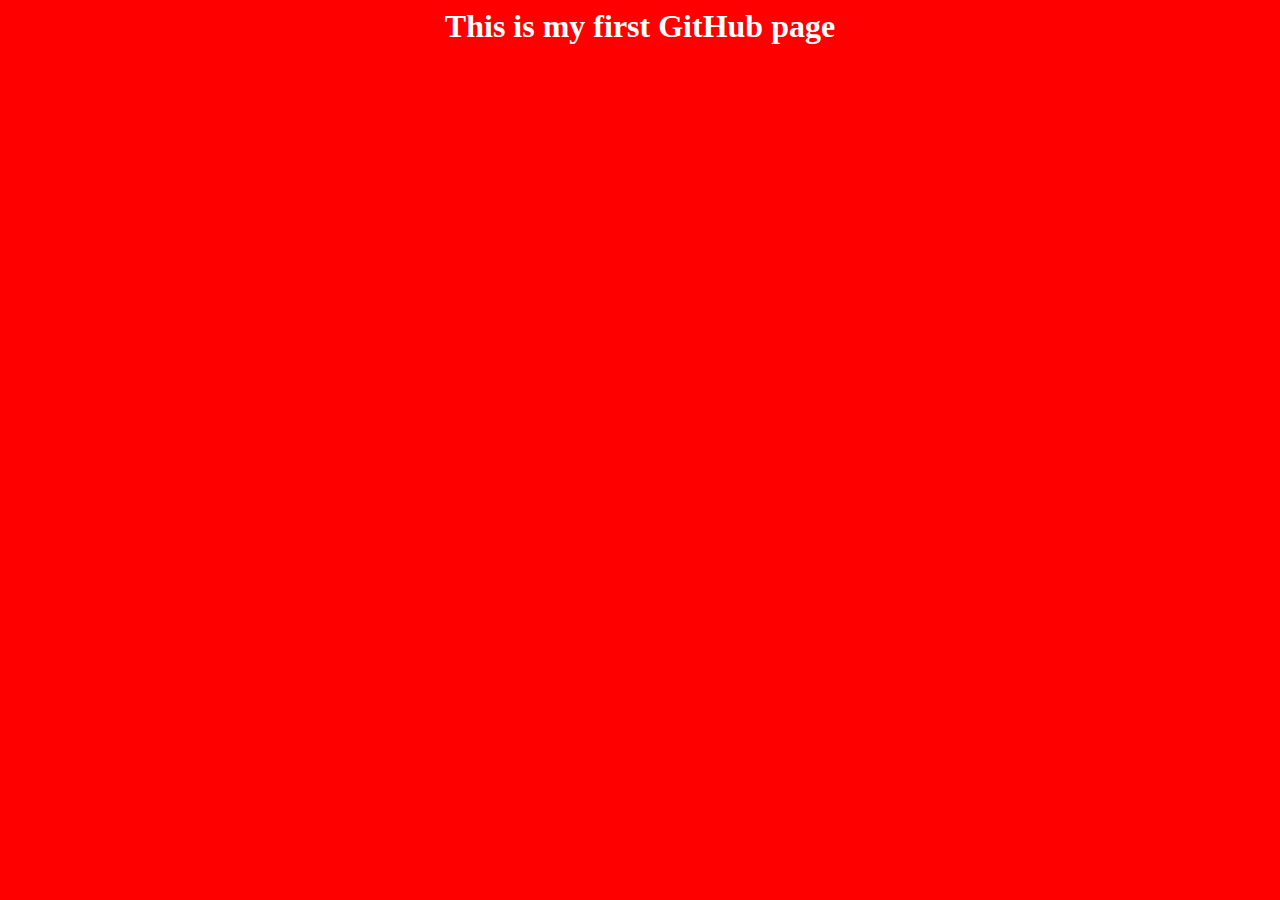
==== index.html @ 5406bd61 "Update index.html" ====
<html>
  <title>
    First Website
  </title>
  
  <body>
    <h1>This is my first GitHub page</h1>
  </body>
  
  <style>
    body {
      background-color:red;
      color:#fff;
      text-align:center; 
    }
    
</html>
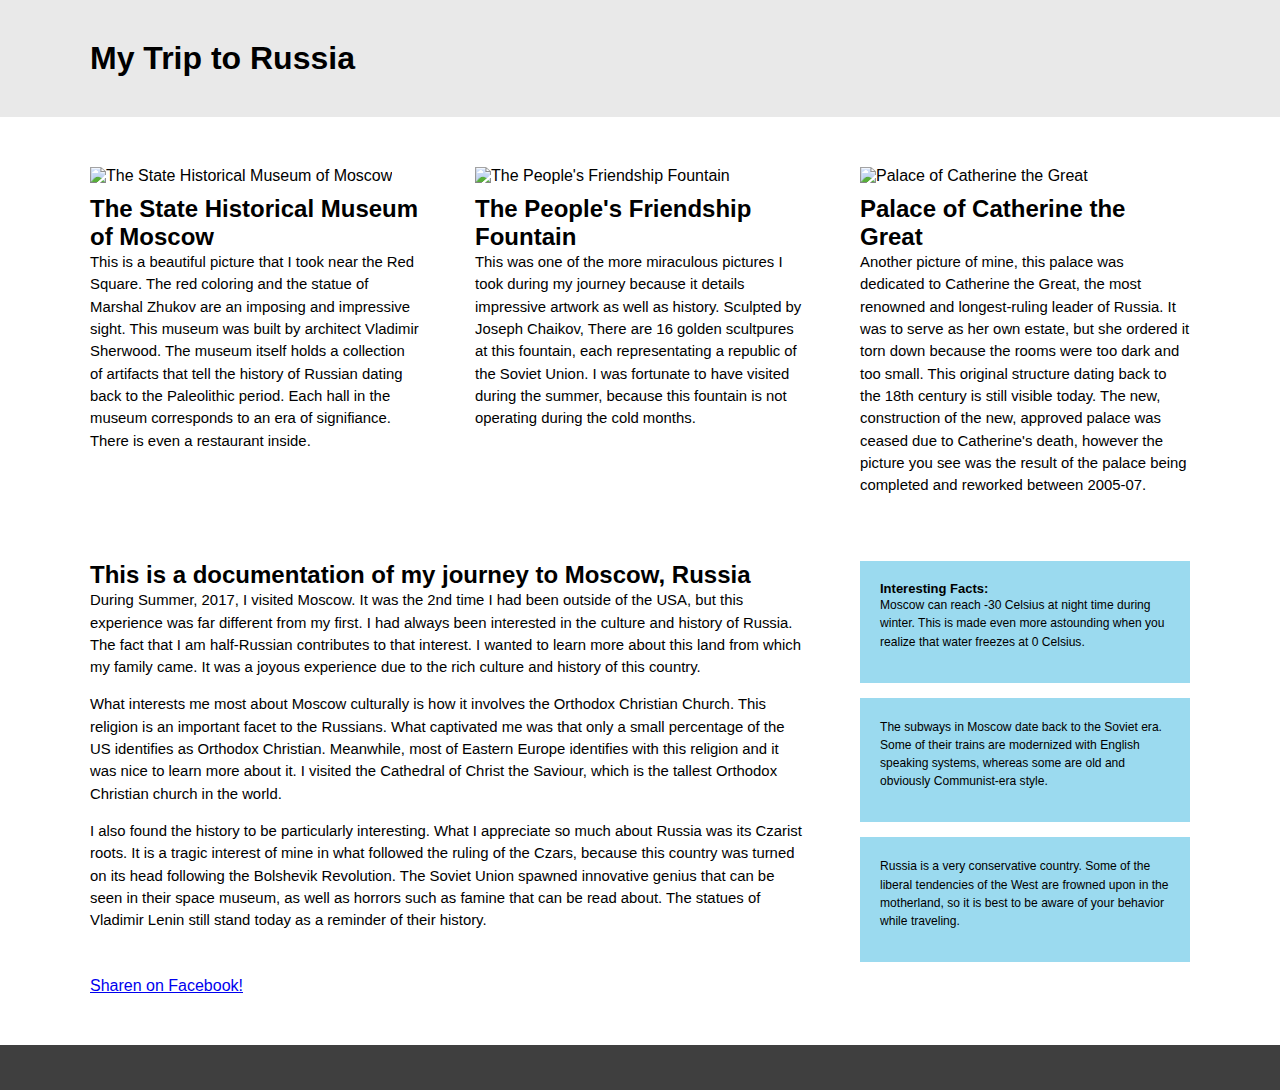
==== commit c76cd215: "wrap up" ====
--- a/index.html
+++ b/index.html
@@ -1,18 +1,130 @@
+<!doctype html>
+<html lang="en">
+<head>
+	<meta charset="utf-8">
+	<meta http-equiv="X-UA-Compatible" content="IE=edge,chrome=1">
+	
+	<title>Travels</title>
+	
+	<meta name="viewport" content="width=device-width">
+	
+	<!-- css -->
+	<link rel="stylesheet" href="css/main.css">
+	<link rel="stylesheet" href="css/responsive.css" media="screen and (max-width: 900px)">
+	<link rel="stylesheet" href="css/normalize.css">
+	
+</head>
+<body>
+	<div id="fb-root"></div>
+	<script>(function(d, s, id) {
+		var js, fjs = d.getElementsByTagName(s)[0];
+		if (d.getElementById(id)) return;
+		js = d.createElement(s); js.id = id;
+		js.src = "//connect.facebook.net/en_US/sdk.js#xfbml=1&version=v2.8";
+		fjs.parentNode.insertBefore(js, fjs);
+	}(document, 'script', 'facebook-jssdk'));</script>
 
-<html>
-  <title>
-    First Website
-  </title>
-  
-  <body>
-    <h1>This is my first GitHub page</h1>
-  </body>
-  
-  <style>
-    body {
-      background-color:red;
-      color:#fff;
-      text-align:center; 
-    }
-    
-</html>
+	<!-- header -->
+	<div class="header"><div class="section-inner">
+		<h1>My Trip to Russia</h1>
+	</div></div><!--/header-->
+	
+	
+	
+	<!-- nav -->
+	<div class="nav"><div class="section-inner">
+		<ul class="clearfix">
+		<div class="fb-share-button" 
+		data-href="http://www.your-domain.com/your-page.html" 
+		data-layout="button_count">
+	</div>
+		</ul>
+	</div></div><!--/nav-->
+	
+	<!-- body-content -->
+	<div class="body-content"><div class="section-inner">
+		
+		<!-- thirds -->
+		<div class="thirds clearfix">
+			
+			<!-- one-third -->
+			<div class="one-third mobile-collapse">
+				<img src="images/1.jpg" alt="The State Historical Museum of Moscow" />
+				<h2>The State Historical Museum of Moscow</h2>
+				<p>This is a beautiful picture that I took near the Red Square. The red coloring and the statue of Marshal Zhukov are an imposing and impressive sight. This museum was built by architect Vladimir Sherwood. The museum itself holds a collection of artifacts that tell the history of Russian dating back to the Paleolithic period.  Each hall in the museum corresponds to an era of signifiance. There is even a restaurant inside.</p>
+			</div><!--/one-third-->
+			
+			<!-- one-third -->
+			<div class="one-third one-third-second mobile-collapse">
+				<img src="images/2.jpg" alt="The People's Friendship Fountain" />
+				<h2>The People's Friendship Fountain</h2>
+				<p>This was one of the more miraculous pictures I took during my journey because it details impressive artwork as well as history. Sculpted by Joseph Chaikov, There are 16 golden scultpures at this fountain, each representating a republic of the Soviet Union. I was fortunate to have visited during the summer, because this fountain is not operating during the cold months. </p>
+			</div><!--/one-third-->
+			
+			<!-- one-third -->
+			<div class="one-third one-third-last mobile-collapse">
+				<img src="images/3.jpg" alt="Palace of Catherine the Great" />
+				<h2>Palace of Catherine the Great</h2>
+				<p>Another picture of mine, this palace was dedicated to Catherine the Great, the most renowned and longest-ruling leader of Russia. It was to serve as her own estate, but she ordered it torn down because the rooms were too dark and too small. This original structure dating back to the 18th century is still visible today. The new, construction of the new, approved palace was ceased due to Catherine's death, however the picture you see was the result of the palace being completed and reworked between 2005-07.</p>
+			</div><!--/one-third-->
+			
+		</div><!--/thirds-->
+		
+		<!-- two-columns -->
+		<div class="two-columns clearfix">
+			
+			<!-- main -->
+			<div class="main mobile-collapse">
+				
+				<h2>This is a documentation of my journey to Moscow, Russia</h2>
+				
+				<p>During Summer, 2017, I visited Moscow. It was the 2nd time I had been outside of the USA, but this experience was far different from my first. I had always been interested in the culture and history of Russia. The fact that I am half-Russian contributes to that interest. I wanted to learn more about this land from which my family came. It was a joyous experience due to the rich culture and history of this country.</p>
+				
+				<p>What interests me most about Moscow culturally is how it involves the Orthodox Christian Church. This religion is an important facet to the Russians. What captivated me was that only a small percentage of the US identifies as Orthodox Christian. Meanwhile, most of Eastern Europe identifies with this religion and it was nice to learn more about it. I visited the Cathedral of Christ the Saviour, which is the tallest Orthodox Christian church in the world. </p>
+				
+				<p>I also found the history to be particularly interesting. What I appreciate so much about Russia was its Czarist roots. It is a tragic interest of mine in what followed the ruling of the Czars, because this country was turned on its head following the Bolshevik Revolution. The Soviet Union spawned innovative genius that can be seen in their space museum, as well as horrors such as famine that can be read about. The statues of Vladimir Lenin still stand today as a reminder of their history. </p>
+				
+			</div><!--/main-->
+			
+			<!-- side -->
+			<div class="side mobile-collapse">
+				
+				<!-- info-box -->
+				<div class="info-box-a">
+					<h4>Interesting Facts:</h4>
+					<p>Moscow can reach -30 Celsius at night time during winter. This is made even more astounding when you realize that water freezes at 0 Celsius.</p>
+				</div><!--/info-box-->
+				
+				<!-- info-box -->
+				<div class="info-box-b hide-mobile">
+					<h4></h4>
+					<p>The subways in Moscow date back to the Soviet era. Some of their trains are modernized with English speaking systems, whereas some are old and obviously Communist-era style.</p>
+				</div><!--/info-box-->
+				
+				<!-- info-box -->
+				<div class="info-box-b hide-mobile">
+					<h4></h4>
+					<p>Russia is a very conservative country. Some of the liberal tendencies of the West are frowned upon in the motherland, so it is best to be aware of your behavior while traveling.</p>
+				</div><!--/info-box-->
+				
+			</div><!--/side-->
+			
+		</div><!--/two-columns-->
+		<div class="fb-share-button" data-href="https://chroze.github.io/cse322/" data-layout="box_count" data-size="small" data-mobile-iframe="true"><a class="fb-xfbml-parse-ignore" target="_blank" href="https://www.facebook.com/sharer/sharer.php?u=https%3A%2F%2Fchroze.github.io%2Fcse322%2F&amp;src=sdkpreparse">Sharen on Facebook!</a></div>
+		
+	</div></div><!--/body-content-->
+	
+	<!-- footer -->
+	<div class="footer"><div class="section-inner">
+		
+		<p></p>
+		
+	</div></div><!--/footer-->
+	
+	
+
+	
+	
+</body>
+
+</html>--- a/css/main.css
+++ b/css/main.css
@@ -0,0 +1,123 @@
+h1, h2, h3, h4, h5, h6, p {
+	margin: 0;
+	padding: 0;
+}
+
+p {
+	margin: 0 0 1em 0;
+	font-size: 93%;
+	line-height: 1.5em;
+}
+
+body {
+	font-family: Helvetica, Arial, sans-serif;
+	padding: 0;
+	margin: 0;
+	background-color: #3f3f3f;
+}
+
+img {
+	max-width: 100%;
+	height: auto;
+	margin: 0 0 10px 0;
+}
+
+/* Section Inner */
+div.section-inner {
+	max-width: 1100px;
+	padding: 0 25px;
+	margin: 0 auto;
+}
+
+/* Header */
+div.header {
+	background-color: #E9E9E9;
+	padding: 40px 0;
+}
+
+/* Navigation */
+div.nav {
+	background-color: #d4d4d4;
+}
+
+div.nav ul {
+	margin: 0;
+	padding: 0;
+}
+
+div.nav ul li {
+	list-style: none;
+	float: left;
+	font-size: 93%;
+}
+
+div.nav ul li a:link,
+div.nav ul li a:visited {
+	display: block;
+	padding: 10px 15px;
+	text-decoration: none;
+	color: #000;
+	border-right: 1px solid #bababa;
+}
+
+/* Body Content */
+div.body-content {
+	padding: 50px 0;
+	background-color: #FFF;
+}
+
+/* Thirds */
+div.thirds {
+	padding-bottom: 50px;
+}
+
+div.one-third {
+	width: 30%;
+	float: left;
+	margin-right: 5%;
+}
+
+div.one-third-last {
+	margin: 0;
+}
+
+/* Main Column */
+div.main {
+	width: 65%;
+	float: left;
+	margin-right: 5%;
+}
+
+/* Side Column */
+div.side {
+	width: 30%;
+	float: left;
+}
+
+/* Info Box */
+div.info-box-a {
+	background-color: #9bdaef;
+	padding: 20px;
+	font-size: 13px;
+	margin: 0 0 15px 0;
+}
+
+div.info-box-b {
+	background-color: #9bdaef;
+	padding: 20px;
+	font-size: 13px;
+	margin: 0 0 15px 0;
+}
+
+/* Footer */
+div.footer {
+	background-color: #3f3f3f;
+	color: #FFF;
+	padding: 15px 0;
+	text-align: center;
+}
+
+
+.clearfix:before, .clearfix:after { content: ""; display: table; }
+.clearfix:after { clear: both; }
+.clearfix { *zoom: 1; }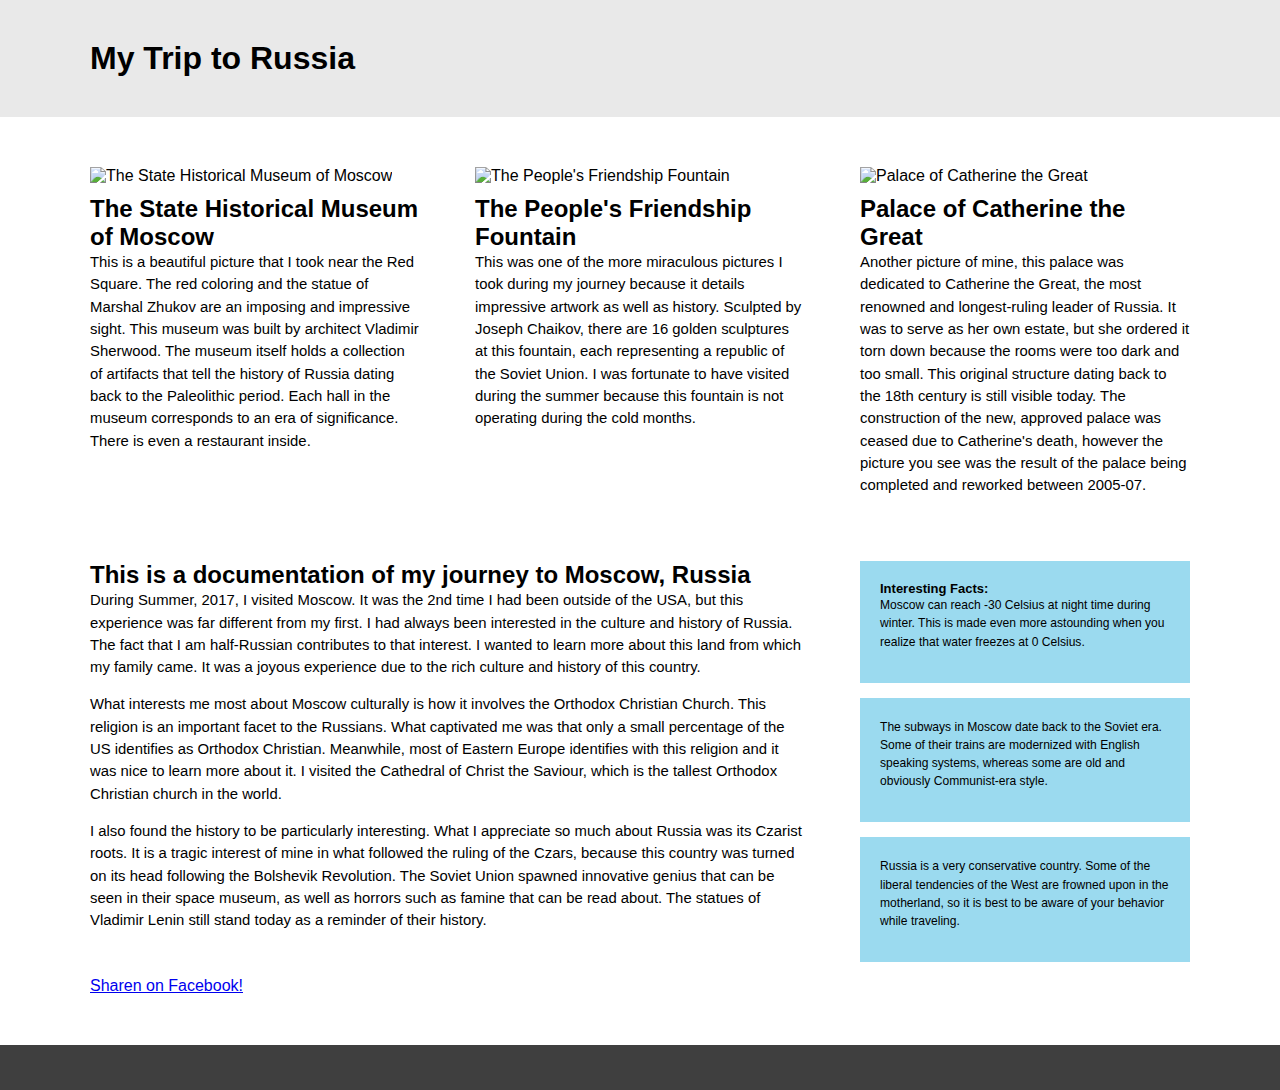
==== commit 372245cc: "Update index.html" ====
--- a/index.html
+++ b/index.html
@@ -34,10 +34,6 @@
 	<!-- nav -->
 	<div class="nav"><div class="section-inner">
 		<ul class="clearfix">
-		<div class="fb-share-button" 
-		data-href="http://www.your-domain.com/your-page.html" 
-		data-layout="button_count">
-	</div>
 		</ul>
 	</div></div><!--/nav-->
 	
@@ -49,23 +45,23 @@
 			
 			<!-- one-third -->
 			<div class="one-third mobile-collapse">
-				<img src="images/1.jpg" alt="The State Historical Museum of Moscow" />
+				<img src="images/1.JPG" alt="The State Historical Museum of Moscow" />
 				<h2>The State Historical Museum of Moscow</h2>
-				<p>This is a beautiful picture that I took near the Red Square. The red coloring and the statue of Marshal Zhukov are an imposing and impressive sight. This museum was built by architect Vladimir Sherwood. The museum itself holds a collection of artifacts that tell the history of Russian dating back to the Paleolithic period.  Each hall in the museum corresponds to an era of signifiance. There is even a restaurant inside.</p>
+				<p>This is a beautiful picture that I took near the Red Square. The red coloring and the statue of Marshal Zhukov are an imposing and impressive sight. This museum was built by architect Vladimir Sherwood. The museum itself holds a collection of artifacts that tell the history of Russia dating back to the Paleolithic period.  Each hall in the museum corresponds to an era of significance. There is even a restaurant inside.</p>
 			</div><!--/one-third-->
 			
 			<!-- one-third -->
 			<div class="one-third one-third-second mobile-collapse">
-				<img src="images/2.jpg" alt="The People's Friendship Fountain" />
+				<img src="images/2.JPG" alt="The People's Friendship Fountain" />
 				<h2>The People's Friendship Fountain</h2>
-				<p>This was one of the more miraculous pictures I took during my journey because it details impressive artwork as well as history. Sculpted by Joseph Chaikov, There are 16 golden scultpures at this fountain, each representating a republic of the Soviet Union. I was fortunate to have visited during the summer, because this fountain is not operating during the cold months. </p>
+				<p>This was one of the more miraculous pictures I took during my journey because it details impressive artwork as well as history. Sculpted by Joseph Chaikov, there are 16 golden sculptures at this fountain, each representing a republic of the Soviet Union. I was fortunate to have visited during the summer because this fountain is not operating during the cold months. </p>
 			</div><!--/one-third-->
 			
 			<!-- one-third -->
 			<div class="one-third one-third-last mobile-collapse">
-				<img src="images/3.jpg" alt="Palace of Catherine the Great" />
+				<img src="images/3.JPG" alt="Palace of Catherine the Great" />
 				<h2>Palace of Catherine the Great</h2>
-				<p>Another picture of mine, this palace was dedicated to Catherine the Great, the most renowned and longest-ruling leader of Russia. It was to serve as her own estate, but she ordered it torn down because the rooms were too dark and too small. This original structure dating back to the 18th century is still visible today. The new, construction of the new, approved palace was ceased due to Catherine's death, however the picture you see was the result of the palace being completed and reworked between 2005-07.</p>
+				<p>Another picture of mine, this palace was dedicated to Catherine the Great, the most renowned and longest-ruling leader of Russia. It was to serve as her own estate, but she ordered it torn down because the rooms were too dark and too small. This original structure dating back to the 18th century is still visible today. The construction of the new, approved palace was ceased due to Catherine's death, however the picture you see was the result of the palace being completed and reworked between 2005-07.</p>
 			</div><!--/one-third-->
 			
 		</div><!--/thirds-->
@@ -127,4 +123,4 @@
 	
 </body>
 
-</html>+</html>
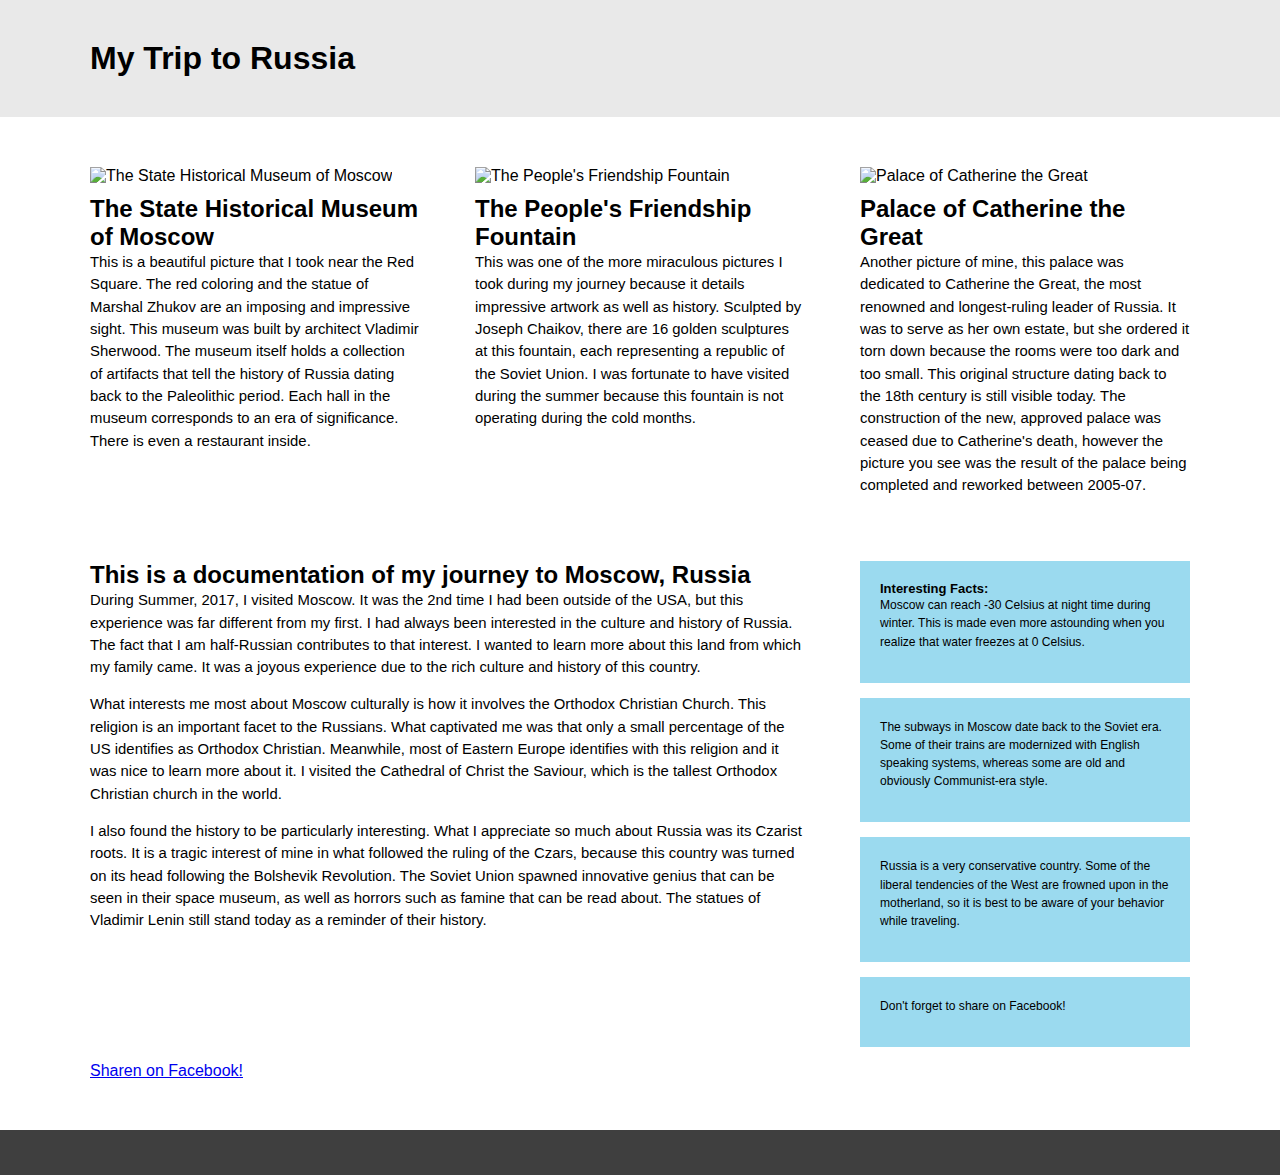
==== commit ba16e435: "Update index.html" ====
--- a/index.html
+++ b/index.html
@@ -103,6 +103,12 @@
 					<p>Russia is a very conservative country. Some of the liberal tendencies of the West are frowned upon in the motherland, so it is best to be aware of your behavior while traveling.</p>
 				</div><!--/info-box-->
 				
+				<!-- info-box -->
+				<div class="info-box-b hide-mobile">
+					<h4></h4>
+					<p>Don't forget to share on Facebook!</p>
+				</div><!--/info-box-->
+				
 			</div><!--/side-->
 			
 		</div><!--/two-columns-->
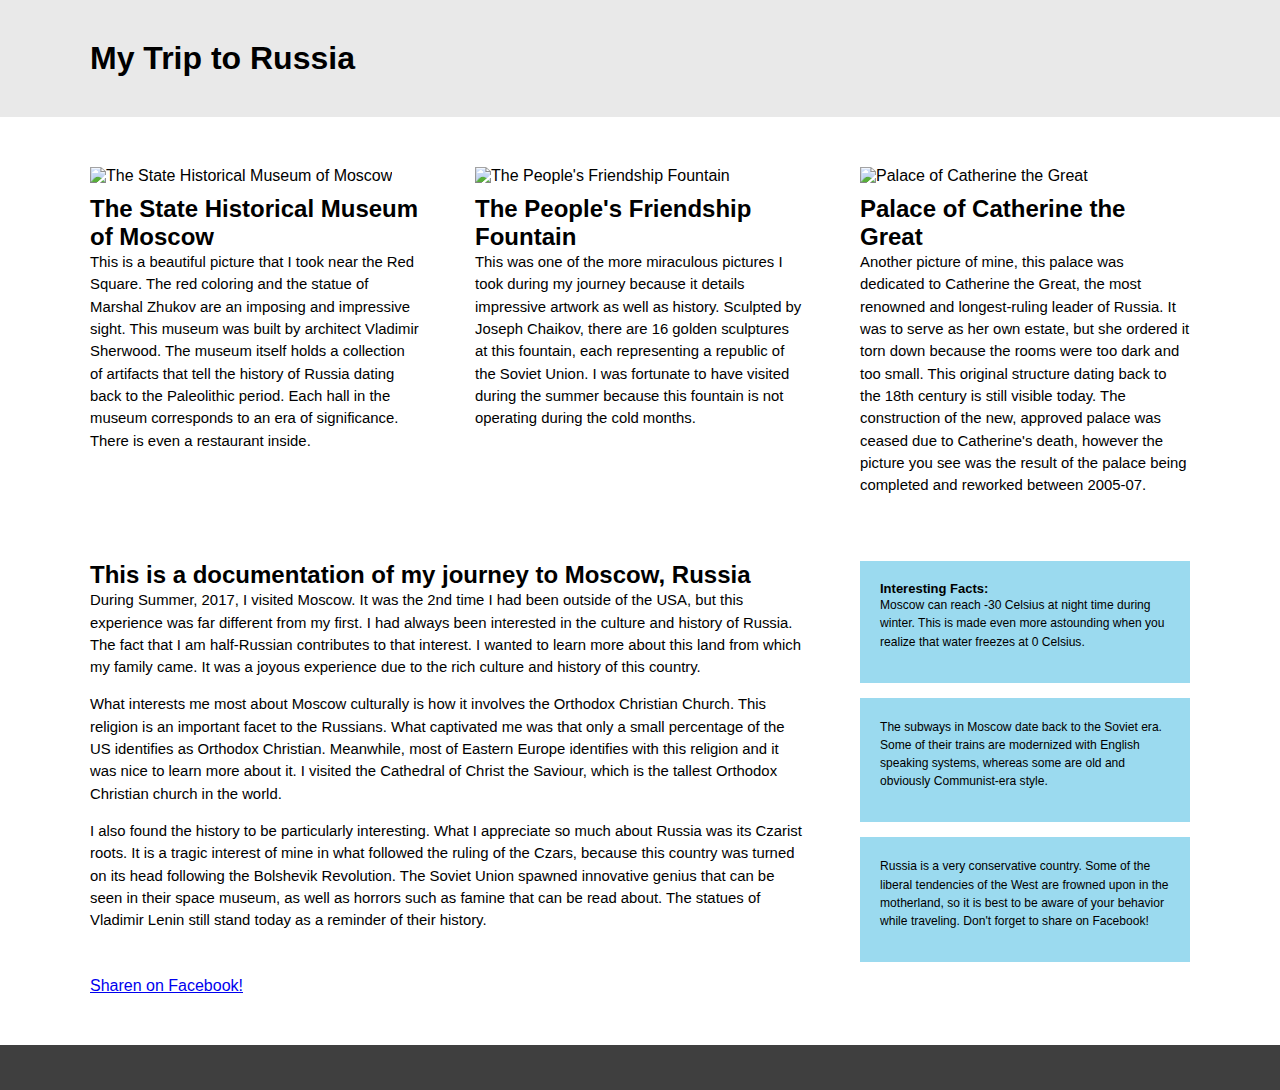
==== commit 876bebea: "Update index.html" ====
--- a/index.html
+++ b/index.html
@@ -100,14 +100,13 @@
 				<!-- info-box -->
 				<div class="info-box-b hide-mobile">
 					<h4></h4>
-					<p>Russia is a very conservative country. Some of the liberal tendencies of the West are frowned upon in the motherland, so it is best to be aware of your behavior while traveling.</p>
+					<p>Russia is a very conservative country. Some of the liberal tendencies of the West are frowned upon in the motherland, so it is best to be aware of your behavior while traveling.
+					
+					
+					Don't forget to share on Facebook!</p>
 				</div><!--/info-box-->
 				
-				<!-- info-box -->
-				<div class="info-box-b hide-mobile">
-					<h4></h4>
-					<p>Don't forget to share on Facebook!</p>
-				</div><!--/info-box-->
+		
 				
 			</div><!--/side-->
 			
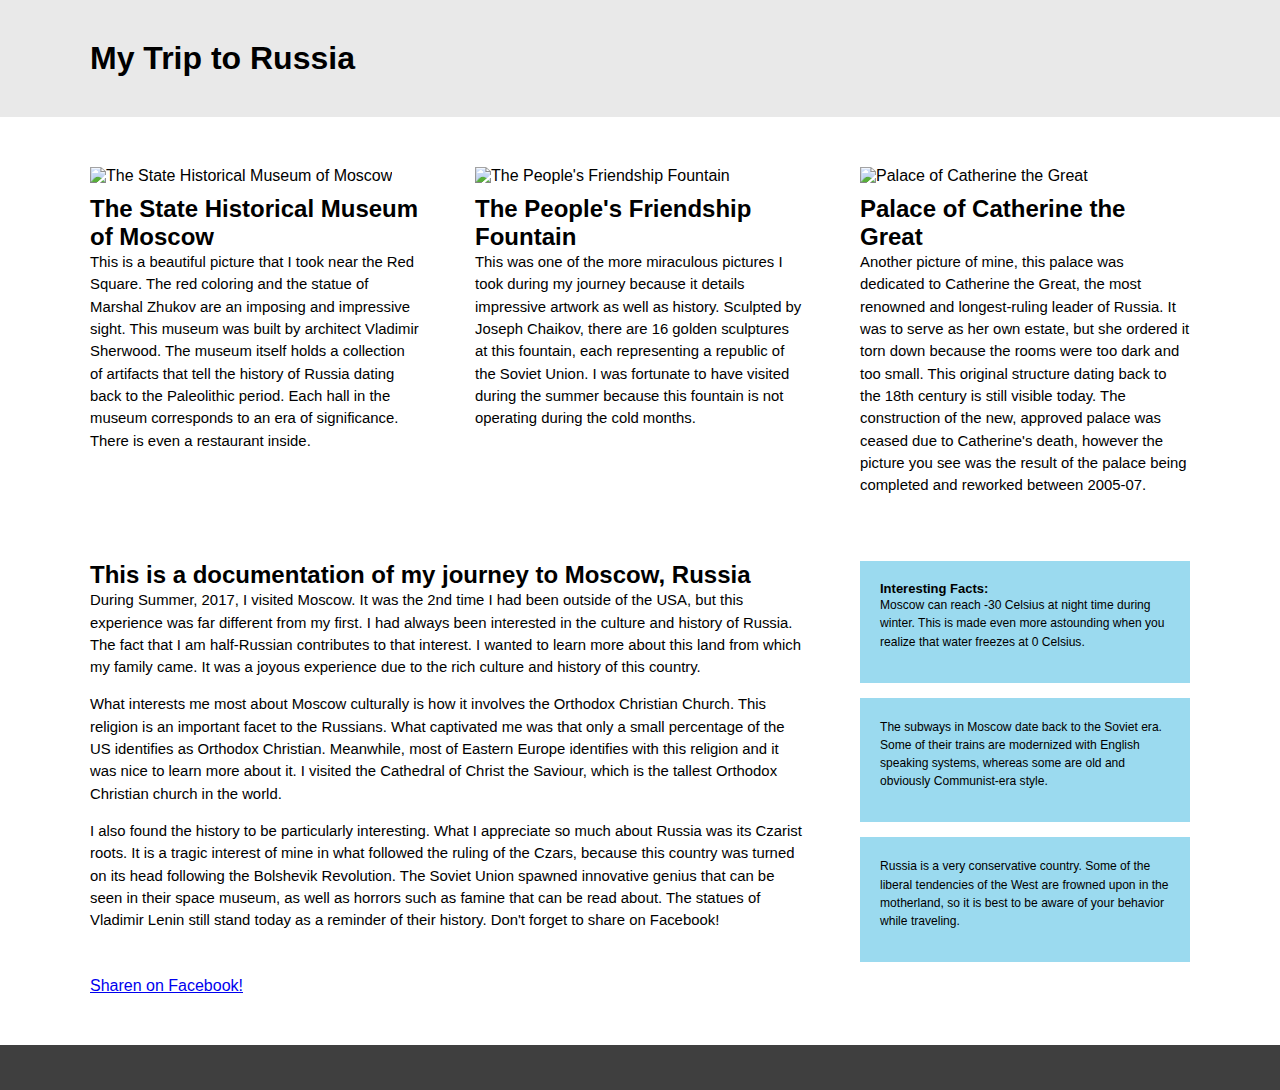
==== commit d184b25d: "Update index.html" ====
--- a/index.html
+++ b/index.html
@@ -78,8 +78,10 @@
 				
 				<p>What interests me most about Moscow culturally is how it involves the Orthodox Christian Church. This religion is an important facet to the Russians. What captivated me was that only a small percentage of the US identifies as Orthodox Christian. Meanwhile, most of Eastern Europe identifies with this religion and it was nice to learn more about it. I visited the Cathedral of Christ the Saviour, which is the tallest Orthodox Christian church in the world. </p>
 				
-				<p>I also found the history to be particularly interesting. What I appreciate so much about Russia was its Czarist roots. It is a tragic interest of mine in what followed the ruling of the Czars, because this country was turned on its head following the Bolshevik Revolution. The Soviet Union spawned innovative genius that can be seen in their space museum, as well as horrors such as famine that can be read about. The statues of Vladimir Lenin still stand today as a reminder of their history. </p>
+				<p>I also found the history to be particularly interesting. What I appreciate so much about Russia was its Czarist roots. It is a tragic interest of mine in what followed the ruling of the Czars, because this country was turned on its head following the Bolshevik Revolution. The Soviet Union spawned innovative genius that can be seen in their space museum, as well as horrors such as famine that can be read about. The statues of Vladimir Lenin still stand today as a reminder of their history. 
 				
+				
+				Don't forget to share on Facebook!</p>
 			</div><!--/main-->
 			
 			<!-- side -->
@@ -100,10 +102,7 @@
 				<!-- info-box -->
 				<div class="info-box-b hide-mobile">
 					<h4></h4>
-					<p>Russia is a very conservative country. Some of the liberal tendencies of the West are frowned upon in the motherland, so it is best to be aware of your behavior while traveling.
-					
-					
-					Don't forget to share on Facebook!</p>
+					<p>Russia is a very conservative country. Some of the liberal tendencies of the West are frowned upon in the motherland, so it is best to be aware of your behavior while traveling.</p>
 				</div><!--/info-box-->
 				
 		
